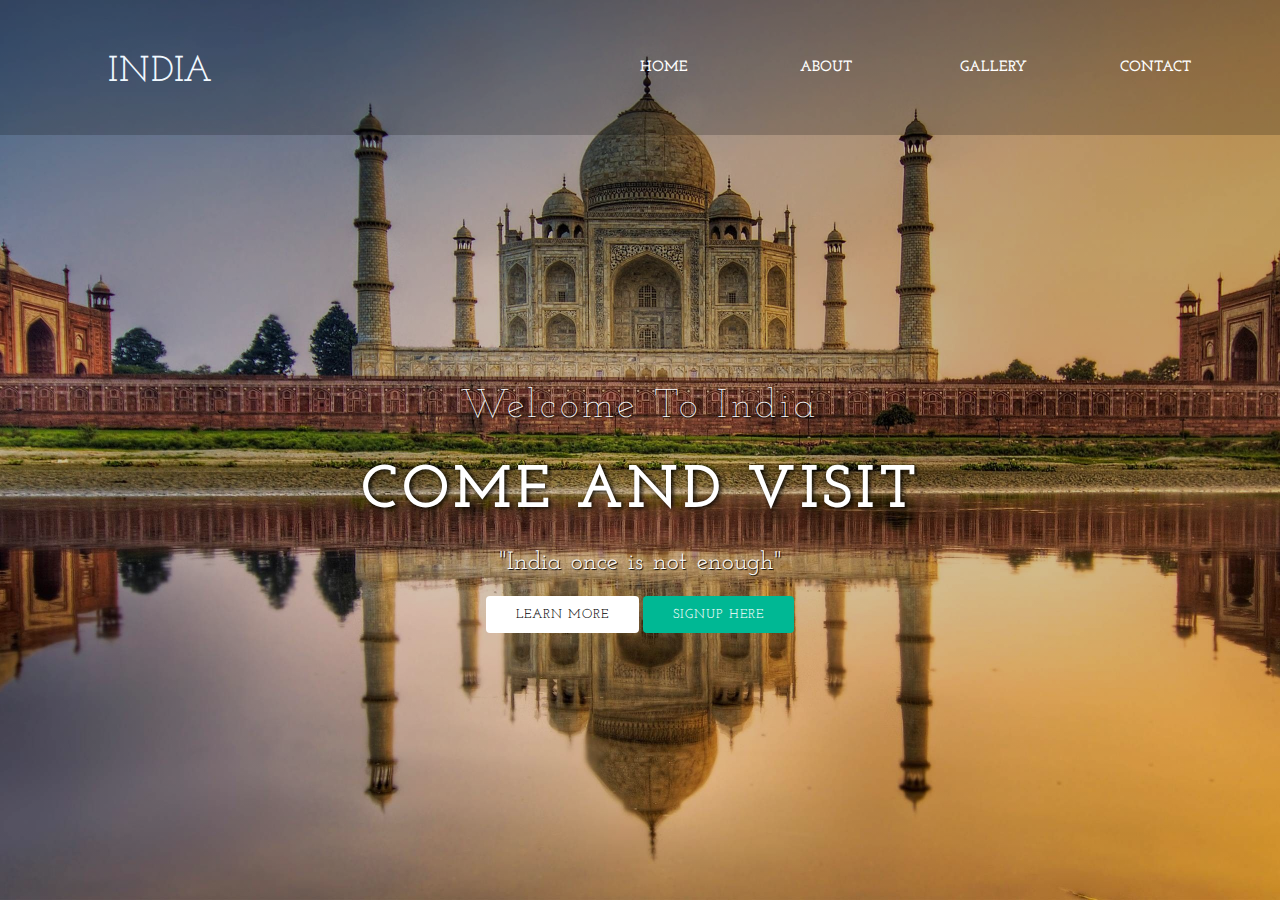
==== index.html @ ebe2e3e6 "first commit" ====
<!DOCTYPE html>
<html lang="en">
<head>
    <link rel="stylesheet" href="https://maxcdn.bootstrapcdn.com/bootstrap/3.4.1/css/bootstrap.min.css">
    <script src="https://ajax.googleapis.com/ajax/libs/jquery/3.5.1/jquery.min.js"></script>
    <script src="https://maxcdn.bootstrapcdn.com/bootstrap/3.4.1/js/bootstrap.min.js"></script> 
    <meta name="viewport" content="width=device-width, initial-scale=1.0">
    <!-- <link rel="stylesheet" href="https://www.w3schools.com/lib/w3.css" /> -->
    <link rel="stylesheet" type="text/css" href="style.css">
    <link rel="preconnect" href="https://fonts.gstatic.com">
    <link href="https://fonts.googleapis.com/css2?family=Josefin+Slab:wght@500&display=swap" rel="stylesheet">
    <link rel="stylesheet" href="https://cdnjs.cloudflare.com/ajax/libs/animate.css/3.7.2/animate.min.css"/>
    <meta charset="UTF-8">
    <meta http-equiv="X-UA-Compatible" content="IE=edge">
    <meta name="viewport" content="width=device-width, initial-scale=1.0">
    <script src="script.js"></script>
    <title>India</title>
</head>
<body >
    
     <header>
        <nav>
            <div class="logo">
                <h1 class="animated infinite heartBeat">
                    India
                </h1>
            </div>
            <div class="menu">
                <a href="index.html">Home</a>
                <a href="About.html">About</a>
                <a href="gallery.html">Gallery</a>
                <a href="Contact.html">Contact</a>
            </div>
        </nav>
        <main>
            <section>
                <h3>
                    Welcome To India
                </h3>
                <h1>
                   Come And Visit <span class="change"> </span>
                </h1>
                <p>"India once is not enough"</p>
                <a href="#" class="btnone">learn more</a>
                <a href="#" class="btntwo">signup here</a>
            </section>
            
        </main>


    </header>
</body>
</html>
---- style.css ----
*{
    margin: 0; padding: 0;
    box-sizing: border-box;
    font-family: 'Josefin Slab', serif;
}

header{
    width: 100%; height: 100vh;

    background-size: cover;
}

nav{

    width: 100%; height: 15vh;
    background-color: rgb(0,0,0,0.2);
    color: aliceblue; display:flex; justify-content: space-between;
    align-items: center; text-transform: uppercase;
}

.logo{
    width: 25%;
    text-align: center;
    font-size: 1.5rem;
}

.menu{
    width: 50%;
    display: flex;justify-content: space-around;

}

.menu a{
    width: 25%;
    text-decoration: none;
    color: white;
    font-weight: bold;
    font-size: 1.5rem;
}

main{
    width: 100%;
    height: 80vh;
    display:flex;
    justify-content: center;
    align-items: center;
    text-align: center;
    color: white;
}

body{
    background-image:linear-gradient(rgba(0,0,0,0.3),rgba(0,0,0,0.1)), url(760289.jpg) ;
    width: 100%; height: 100vh;
    background-size: cover;
    background-attachment: fixed;
  background-position: center;
    animation: chbg 60s linear 0s infinite normal;
    max-width:100%;
    height:auto;

    /* animation-iteration-count: infinite;
    animation-direction:normal;
    animation-timing-function: linear; 
    animation-duration: 3s; */

}

@keyframes chbg {
    0% {
      background:url('wp1891563-delhi-wallpapers.jpg');
     background-size:cover;
     max-width:100%;
     height:auto;

    }
    20% {
      background:url('ujjwal-jajoo-KLFVQgcLoZ8-unsplash.jpg');
     background-size:cover;
     max-width:100%;
     height:auto;
    }
    40% {
      background:url('760289.jpg');
     background-size:cover;
     max-width:100%;
     height:auto;
    }
    60% {
      background:url('a2.jpg');
      background-size:cover; 
      max-width:100%;
      height:auto;
    }
    80% {
      background:url('m1.jpg');
      background-size:cover;

      max-width:100%;
      height:auto;
    }
    100% {
      background:url('mountain-girl-JDSCJ_hcnwk-unsplash.jpg');
    background-size:cover;
    max-width:100%;
    height:auto;
    }
  }
  


section h3{
    font-size: 4rem;
    font-weight: 200;
    letter-spacing: 0.4rem;
    text-shadow: 0.1rem 0.1rem 0.2rem black;

}

section h1{
    margin: 3rem 0 2rem 0;
    font-size: 6rem;
    font-weight: 700;
    letter-spacing: 0.4rem;
    text-shadow: 0.2rem 0.1rem 0.5rem black;
    text-transform: uppercase;

}

section p{
    font-size: 2.5rem;
    word-spacing: 0.2rem;
    margin-bottom: 2.5rem;
    text-shadow: 0.1rem 0.1rem 0.1rem black;

}

section a{
    padding: 1.2rem 3rem;
    border-radius: 0.4rem;
    outline: none;
    text-transform: uppercase;
    font-size: 1.3rem;
    font-weight: 500;
    text-decoration: none;
    letter-spacing: 0.1rem;
    transition: all .5s ease;
}

.btnone{
    background: #fff;
    color: #000;
}

.btnone:hover{
    background: #00b894;
    color: white;
}

.btntwo{

    background: #00b894;
    color: white;
}

.btntwo:hover{

    background: #fff;
    color: #000;
}


.change::after{
  content: '';
  animation: changetext 60s linear 0s infinite normal;
  color: #00b894;
}


@keyframes changetext {
    0%{
        content:"New Delhi";
    }

    20%{
        content:"Jammu & Kashmir";
    }

    40%{
        content:"Agra";
    }

    60%{
        content:"Raam Ki Nagri Ayodhya";
    }

    80%{
        content:"Mumbai";
    }

    100%{
        content:"Shimla";
    }

}

#clock{
    width: 100%;
    position: absolute;
    bottom: 20%;
    font-size: 4rem;
    color: white;
    text-align: center;
    font-family: 'Roboto', sans-serif;
    margin-top: 25%;
}



html{
    font-size: 62.5%;
}

@media(max-width:998px)
{
    html{
        font-size: 55%;
    }
}



@media(max-width:768px)
{
    html{
        font-size: 45%;
    }
}
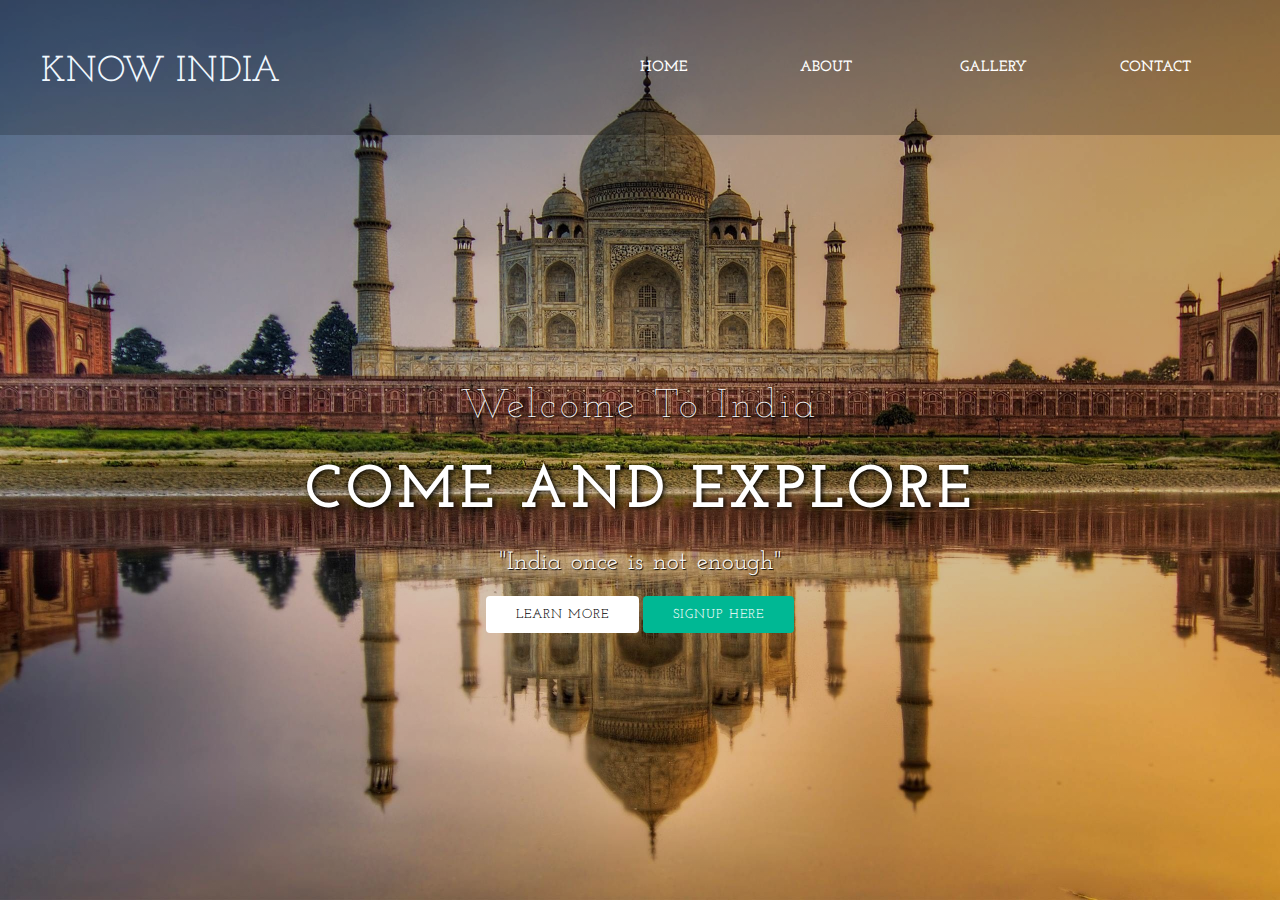
==== commit 3b08ffea: "Update index.html" ====
--- a/index.html
+++ b/index.html
@@ -1,6 +1,7 @@
 <!DOCTYPE html>
 <html lang="en">
 <head>
+    <meta name="viewport" content="width=device-width, initial-scale=1, shrink-to-fit=no">
     <link rel="stylesheet" href="https://maxcdn.bootstrapcdn.com/bootstrap/3.4.1/css/bootstrap.min.css">
     <script src="https://ajax.googleapis.com/ajax/libs/jquery/3.5.1/jquery.min.js"></script>
     <script src="https://maxcdn.bootstrapcdn.com/bootstrap/3.4.1/js/bootstrap.min.js"></script> 
@@ -22,7 +23,7 @@
         <nav>
             <div class="logo">
                 <h1 class="animated infinite heartBeat">
-                    India
+                    Know India
                 </h1>
             </div>
             <div class="menu">
@@ -38,7 +39,7 @@
                     Welcome To India
                 </h3>
                 <h1>
-                   Come And Visit <span class="change"> </span>
+                   Come And Explore<span class="change"> </span>
                 </h1>
                 <p>"India once is not enough"</p>
                 <a href="#" class="btnone">learn more</a>
@@ -50,4 +51,4 @@
 
     </header>
 </body>
-</html>+</html>
